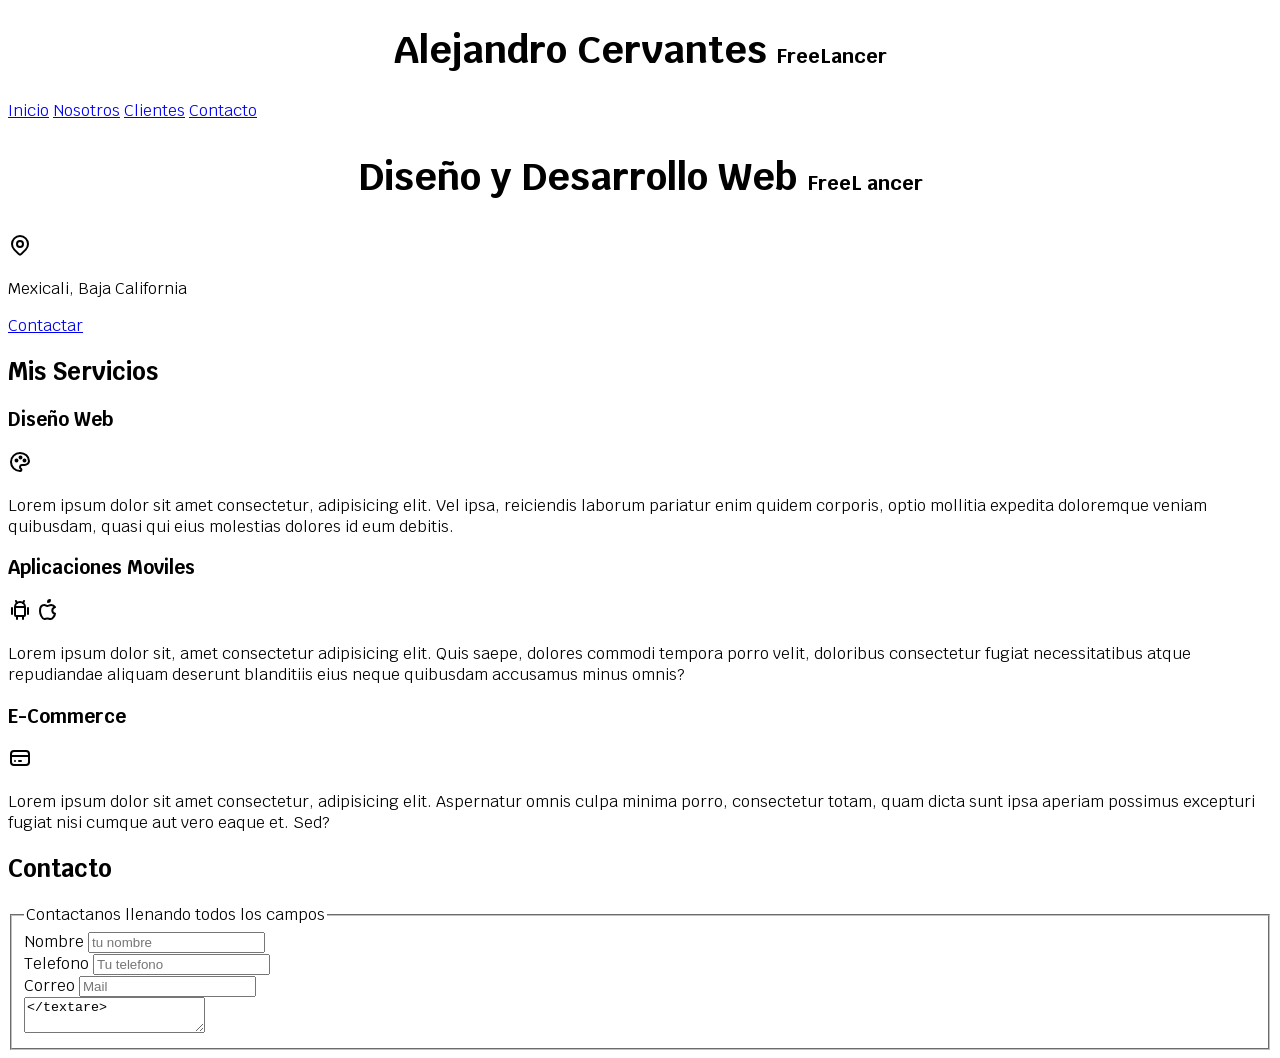
==== index.html @ a55efbb1 "se agregaron fuentes" ====
<!DOCTYPE html>
<html lang="en">
<head>
    <meta charset="UTF-8">
    <meta name="viewport" content="width=device-width, initial-scale=1.0">
    <title>Diseñador Freelancer</title>
    <link rel="preconnect" href="https://fonts.googleapis.com">
    <link rel="preconnect" href="https://fonts.gstatic.com" crossorigin>
    <link href="https://fonts.googleapis.com/css2?family=Krub:wght@400;700&display=swap" rel="stylesheet">
    <link rel="preload" href="./css/style.css" as="style">
    <link rel="stylesheet" href="./css/style.css">
</head>
<body>
    <header>
        <h1 class="titulo">Alejandro Cervantes <span>FreeLancer</span></h1>
    </header>
    <nav>
        <a href="./nosotros.html">Inicio</a>
        <a href="#">Nosotros</a>
        <a href="#">Clientes</a>
        <a href="#">Contacto</a>

    </nav>

    <section>
            <h2 class="titulo">Diseño y Desarrollo Web <span>FreeL ancer</span></h2> 
            <p>
                <svg xmlns="http://www.w3.org/2000/svg" width="24" height="24" viewBox="0 0 24 24" fill="none" stroke="currentColor" stroke-width="2" stroke-linecap="round" stroke-linejoin="round" class="icon icon-tabler icons-tabler-outline icon-tabler-map-pin"><path stroke="none" d="M0 0h24v24H0z" fill="none"/><path d="M9 11a3 3 0 1 0 6 0a3 3 0 0 0 -6 0" /><path d="M17.657 16.657l-4.243 4.243a2 2 0 0 1 -2.827 0l-4.244 -4.243a8 8 0 1 1 11.314 0" /></svg>
            </p>
            <p>Mexicali, Baja California</p>
            <a href="#">Contactar</a>
    </section>
    
    <main> 
        <h2>Mis Servicios</h2>
        
        <section>
             <h3>Diseño Web</h3>
             
                <svg xmlns="http://www.w3.org/2000/svg" width="24" height="24" viewBox="0 0 24 24" fill="none" stroke="currentColor" stroke-width="2" stroke-linecap="round" stroke-linejoin="round" class="icon icon-tabler icons-tabler-outline icon-tabler-palette"><path stroke="none" d="M0 0h24v24H0z" fill="none"/><path d="M12 21a9 9 0 0 1 0 -18c4.97 0 9 3.582 9 8c0 1.06 -.474 2.078 -1.318 2.828c-.844 .75 -1.989 1.172 -3.182 1.172h-2.5a2 2 0 0 0 -1 3.75a1.3 1.3 0 0 1 -1 2.25" /><path d="M7.5 10.5a1 1 0 1 0 2 0a1 1 0 1 0 -2 0" /><path d="M11.5 7.5a1 1 0 1 0 2 0a1 1 0 1 0 -2 0" /><path d="M15.5 10.5a1 1 0 1 0 2 0a1 1 0 1 0 -2 0" /></svg>
      
            <p>Lorem ipsum dolor sit amet consectetur, adipisicing elit. Vel ipsa, reiciendis laborum pariatur enim quidem corporis, optio mollitia expedita doloremque veniam quibusdam, quasi qui eius molestias dolores id eum debitis.</p>
        </section>
       
        <section>
            <h3>Aplicaciones Moviles </h3>
            
            <svg xmlns="http://www.w3.org/2000/svg" width="24" height="24" viewBox="0 0 24 24" fill="none" stroke="currentColor" stroke-width="2" stroke-linecap="round" stroke-linejoin="round" class="icon icon-tabler icons-tabler-outline icon-tabler-brand-android"><path stroke="none" d="M0 0h24v24H0z" fill="none"/><path d="M4 10l0 6" /><path d="M20 10l0 6" /><path d="M7 9h10v8a1 1 0 0 1 -1 1h-8a1 1 0 0 1 -1 -1v-8a5 5 0 0 1 10 0" /><path d="M8 3l1 2" /><path d="M16 3l-1 2" /><path d="M9 18l0 3" /><path d="M15 18l0 3" /></svg>

            <svg xmlns="http://www.w3.org/2000/svg" width="24" height="24" viewBox="0 0 24 24" fill="none" stroke="currentColor" stroke-width="2" stroke-linecap="round" stroke-linejoin="round" class="icon icon-tabler icons-tabler-outline icon-tabler-brand-apple"><path stroke="none" d="M0 0h24v24H0z" fill="none"/><path d="M8.286 7.008c-3.216 0 -4.286 3.23 -4.286 5.92c0 3.229 2.143 8.072 4.286 8.072c1.165 -.05 1.799 -.538 3.214 -.538c1.406 0 1.607 .538 3.214 .538s4.286 -3.229 4.286 -5.381c-.03 -.011 -2.649 -.434 -2.679 -3.23c-.02 -2.335 2.589 -3.179 2.679 -3.228c-1.096 -1.606 -3.162 -2.113 -3.75 -2.153c-1.535 -.12 -3.032 1.077 -3.75 1.077c-.729 0 -2.036 -1.077 -3.214 -1.077" /><path d="M12 4a2 2 0 0 0 2 -2a2 2 0 0 0 -2 2" /></svg>

            <p>Lorem ipsum dolor sit, amet consectetur adipisicing elit. Quis saepe, dolores commodi tempora porro velit, doloribus consectetur fugiat necessitatibus atque repudiandae aliquam deserunt blanditiis eius neque quibusdam accusamus minus omnis?</p>
        </section>
        
        <section>
             <h3>E-Commerce</h3>

             <svg xmlns="http://www.w3.org/2000/svg" width="24" height="24" viewBox="0 0 24 24" fill="none" stroke="currentColor" stroke-width="2" stroke-linecap="round" stroke-linejoin="round" class="icon icon-tabler icons-tabler-outline icon-tabler-credit-card"><path stroke="none" d="M0 0h24v24H0z" fill="none"/><path d="M3 8a3 3 0 0 1 3 -3h12a3 3 0 0 1 3 3v8a3 3 0 0 1 -3 3h-12a3 3 0 0 1 -3 -3l0 -8" /><path d="M3 10l18 0" /><path d="M7 15l.01 0" /><path d="M11 15l2 0" /></svg>

             <p>Lorem ipsum dolor sit amet consectetur, adipisicing elit. Aspernatur omnis culpa minima porro, consectetur totam, quam dicta sunt ipsa aperiam possimus excepturi fugiat nisi cumque aut vero eaque et. Sed?</p>
        </section>
    </main>
    <section>
          <h2>Contacto</h2>
          <form action="">
            <fieldset>
                <legend>Contactanos llenando todos los campos</legend>

                <div>
                    <label for="">Nombre</label>
                    <input type="text" placeholder="tu nombre">
                </div>
                
                <div>
                    <label for="">Telefono</label>
                    <input type="tel" placeholder="Tu telefono">
                </div>
                
                <div>
                    <label for="">Correo</label>
                    <input type="email" placeholder="Mail">
                </div>
                
                <div>
                    <label for="Mensaje"></label>
                    <textarea name="" id=""></textare>
                </div>
                
                <div>
                    <input type="submit" value="Enviar">
                </div>
            </fieldset>
          </form>
    </section>
  
    <footer>
        <p>Todos los derechos reservados Alejandro Cervantes</p>
    </footer>
    
</body>
</html>
---- css/style.css ----
:root{
    --blanco:#ffffff;
    --oscuro:#212121;
    --primario:#ffc107;
    --secundario:#0097a7;
    --gris:#757575;

    
}

html{
    font-size: 62.5%;
}
body{
    font-size: 16px;/* 1rem = 10px*/
    font-family: "Krub", sans-serif;
}

.titulo{
    text-align: center;
    font-size: 3.8rem;   
}  

.titulo span{
    font-size: 2rem;
}
---- css/style.css ----
:root{
    --blanco:#ffffff;
    --oscuro:#212121;
    --primario:#ffc107;
    --secundario:#0097a7;
    --gris:#757575;

    
}

html{
    font-size: 62.5%;
}
body{
    font-size: 16px;/* 1rem = 10px*/
    font-family: "Krub", sans-serif;
}

.titulo{
    text-align: center;
    font-size: 3.8rem;   
}  

.titulo span{
    font-size: 2rem;
}
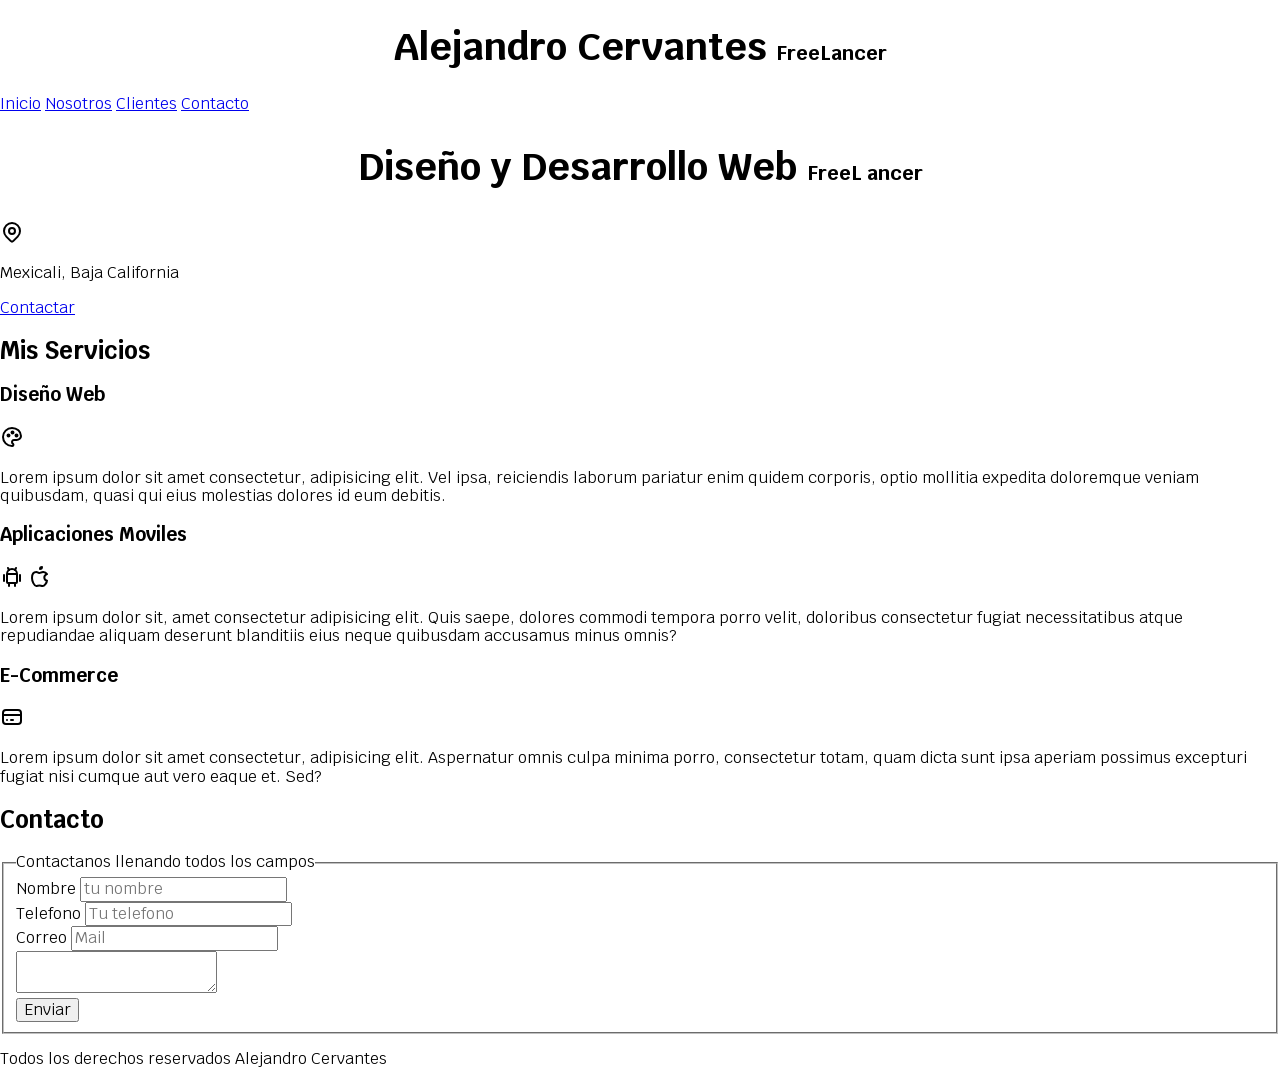
==== commit 67d402fd: "se anade normalize" ====
--- a/index.html
+++ b/index.html
@@ -4,6 +4,7 @@
     <meta charset="UTF-8">
     <meta name="viewport" content="width=device-width, initial-scale=1.0">
     <title>Diseñador Freelancer</title>
+    <link rel="stylesheet" href="css/normalize.css">
     <link rel="preconnect" href="https://fonts.googleapis.com">
     <link rel="preconnect" href="https://fonts.gstatic.com" crossorigin>
     <link href="https://fonts.googleapis.com/css2?family=Krub:wght@400;700&display=swap" rel="stylesheet">
@@ -83,7 +84,7 @@
                 
                 <div>
                     <label for="Mensaje"></label>
-                    <textarea name="" id=""></textare>
+                    <textarea name="" id=""></textarea>
                 </div>
                 
                 <div>
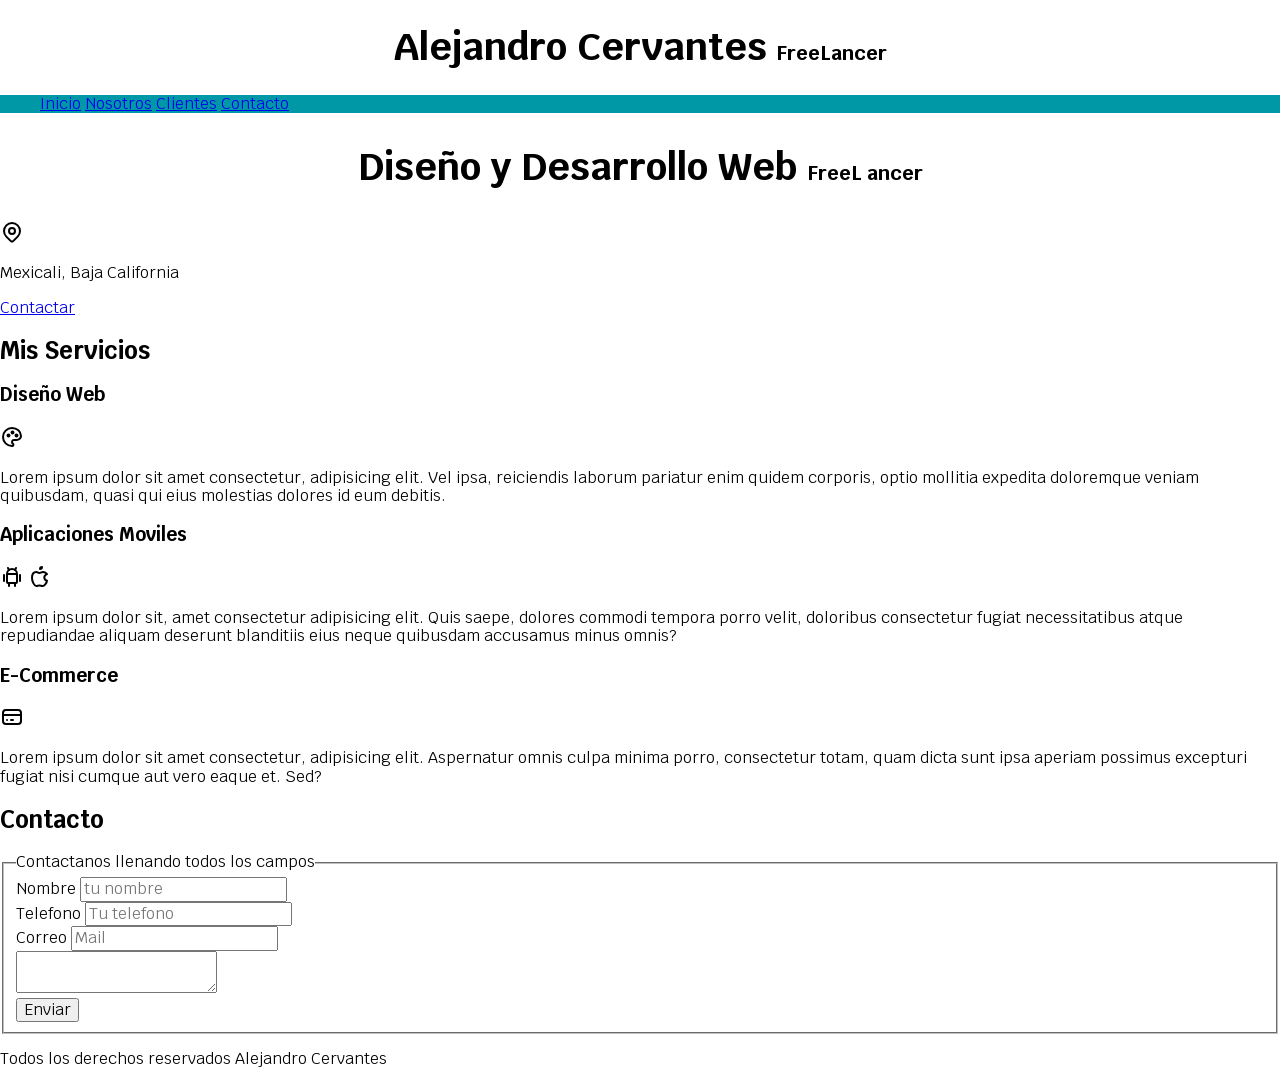
==== commit e833684c: "anadiendo css a navegacion" ====
--- a/index.html
+++ b/index.html
@@ -1,9 +1,11 @@
 <!DOCTYPE html>
 <html lang="en">
+
 <head>
     <meta charset="UTF-8">
     <meta name="viewport" content="width=device-width, initial-scale=1.0">
     <title>Diseñador Freelancer</title>
+    <link rel="preload" href="css/normalize.css" as="style">
     <link rel="stylesheet" href="css/normalize.css">
     <link rel="preconnect" href="https://fonts.googleapis.com">
     <link rel="preconnect" href="https://fonts.gstatic.com" crossorigin>
@@ -11,59 +13,111 @@
     <link rel="preload" href="./css/style.css" as="style">
     <link rel="stylesheet" href="./css/style.css">
 </head>
+
 <body>
     <header>
         <h1 class="titulo">Alejandro Cervantes <span>FreeLancer</span></h1>
     </header>
-    <nav>
-        <a href="./nosotros.html">Inicio</a>
-        <a href="#">Nosotros</a>
-        <a href="#">Clientes</a>
-        <a href="#">Contacto</a>
 
-    </nav>
+    <div class="nav-bg">
+        <nav class="navegacion-principal contenedor">
+            <a href="./nosotros.html">Inicio</a>
+            <a href="#">Nosotros</a>
+            <a href="#">Clientes</a>
+            <a href="#">Contacto</a>
+
+        </nav>
+    </div>
+
 
     <section>
-            <h2 class="titulo">Diseño y Desarrollo Web <span>FreeL ancer</span></h2> 
-            <p>
-                <svg xmlns="http://www.w3.org/2000/svg" width="24" height="24" viewBox="0 0 24 24" fill="none" stroke="currentColor" stroke-width="2" stroke-linecap="round" stroke-linejoin="round" class="icon icon-tabler icons-tabler-outline icon-tabler-map-pin"><path stroke="none" d="M0 0h24v24H0z" fill="none"/><path d="M9 11a3 3 0 1 0 6 0a3 3 0 0 0 -6 0" /><path d="M17.657 16.657l-4.243 4.243a2 2 0 0 1 -2.827 0l-4.244 -4.243a8 8 0 1 1 11.314 0" /></svg>
-            </p>
-            <p>Mexicali, Baja California</p>
-            <a href="#">Contactar</a>
+        <h2 class="titulo">Diseño y Desarrollo Web <span>FreeL ancer</span></h2>
+        <p>
+            <svg xmlns="http://www.w3.org/2000/svg" width="24" height="24" viewBox="0 0 24 24" fill="none"
+                stroke="currentColor" stroke-width="2" stroke-linecap="round" stroke-linejoin="round"
+                class="icon icon-tabler icons-tabler-outline icon-tabler-map-pin">
+                <path stroke="none" d="M0 0h24v24H0z" fill="none" />
+                <path d="M9 11a3 3 0 1 0 6 0a3 3 0 0 0 -6 0" />
+                <path d="M17.657 16.657l-4.243 4.243a2 2 0 0 1 -2.827 0l-4.244 -4.243a8 8 0 1 1 11.314 0" />
+            </svg>
+        </p>
+        <p>Mexicali, Baja California</p>
+        <a href="#">Contactar</a>
     </section>
-    
-    <main> 
+
+    <main>
         <h2>Mis Servicios</h2>
-        
+
         <section>
-             <h3>Diseño Web</h3>
-             
-                <svg xmlns="http://www.w3.org/2000/svg" width="24" height="24" viewBox="0 0 24 24" fill="none" stroke="currentColor" stroke-width="2" stroke-linecap="round" stroke-linejoin="round" class="icon icon-tabler icons-tabler-outline icon-tabler-palette"><path stroke="none" d="M0 0h24v24H0z" fill="none"/><path d="M12 21a9 9 0 0 1 0 -18c4.97 0 9 3.582 9 8c0 1.06 -.474 2.078 -1.318 2.828c-.844 .75 -1.989 1.172 -3.182 1.172h-2.5a2 2 0 0 0 -1 3.75a1.3 1.3 0 0 1 -1 2.25" /><path d="M7.5 10.5a1 1 0 1 0 2 0a1 1 0 1 0 -2 0" /><path d="M11.5 7.5a1 1 0 1 0 2 0a1 1 0 1 0 -2 0" /><path d="M15.5 10.5a1 1 0 1 0 2 0a1 1 0 1 0 -2 0" /></svg>
-      
-            <p>Lorem ipsum dolor sit amet consectetur, adipisicing elit. Vel ipsa, reiciendis laborum pariatur enim quidem corporis, optio mollitia expedita doloremque veniam quibusdam, quasi qui eius molestias dolores id eum debitis.</p>
+            <h3>Diseño Web</h3>
+
+            <svg xmlns="http://www.w3.org/2000/svg" width="24" height="24" viewBox="0 0 24 24" fill="none"
+                stroke="currentColor" stroke-width="2" stroke-linecap="round" stroke-linejoin="round"
+                class="icon icon-tabler icons-tabler-outline icon-tabler-palette">
+                <path stroke="none" d="M0 0h24v24H0z" fill="none" />
+                <path
+                    d="M12 21a9 9 0 0 1 0 -18c4.97 0 9 3.582 9 8c0 1.06 -.474 2.078 -1.318 2.828c-.844 .75 -1.989 1.172 -3.182 1.172h-2.5a2 2 0 0 0 -1 3.75a1.3 1.3 0 0 1 -1 2.25" />
+                <path d="M7.5 10.5a1 1 0 1 0 2 0a1 1 0 1 0 -2 0" />
+                <path d="M11.5 7.5a1 1 0 1 0 2 0a1 1 0 1 0 -2 0" />
+                <path d="M15.5 10.5a1 1 0 1 0 2 0a1 1 0 1 0 -2 0" />
+            </svg>
+
+            <p>Lorem ipsum dolor sit amet consectetur, adipisicing elit. Vel ipsa, reiciendis laborum pariatur enim
+                quidem corporis, optio mollitia expedita doloremque veniam quibusdam, quasi qui eius molestias dolores
+                id eum debitis.</p>
         </section>
-       
+
         <section>
             <h3>Aplicaciones Moviles </h3>
-            
-            <svg xmlns="http://www.w3.org/2000/svg" width="24" height="24" viewBox="0 0 24 24" fill="none" stroke="currentColor" stroke-width="2" stroke-linecap="round" stroke-linejoin="round" class="icon icon-tabler icons-tabler-outline icon-tabler-brand-android"><path stroke="none" d="M0 0h24v24H0z" fill="none"/><path d="M4 10l0 6" /><path d="M20 10l0 6" /><path d="M7 9h10v8a1 1 0 0 1 -1 1h-8a1 1 0 0 1 -1 -1v-8a5 5 0 0 1 10 0" /><path d="M8 3l1 2" /><path d="M16 3l-1 2" /><path d="M9 18l0 3" /><path d="M15 18l0 3" /></svg>
 
-            <svg xmlns="http://www.w3.org/2000/svg" width="24" height="24" viewBox="0 0 24 24" fill="none" stroke="currentColor" stroke-width="2" stroke-linecap="round" stroke-linejoin="round" class="icon icon-tabler icons-tabler-outline icon-tabler-brand-apple"><path stroke="none" d="M0 0h24v24H0z" fill="none"/><path d="M8.286 7.008c-3.216 0 -4.286 3.23 -4.286 5.92c0 3.229 2.143 8.072 4.286 8.072c1.165 -.05 1.799 -.538 3.214 -.538c1.406 0 1.607 .538 3.214 .538s4.286 -3.229 4.286 -5.381c-.03 -.011 -2.649 -.434 -2.679 -3.23c-.02 -2.335 2.589 -3.179 2.679 -3.228c-1.096 -1.606 -3.162 -2.113 -3.75 -2.153c-1.535 -.12 -3.032 1.077 -3.75 1.077c-.729 0 -2.036 -1.077 -3.214 -1.077" /><path d="M12 4a2 2 0 0 0 2 -2a2 2 0 0 0 -2 2" /></svg>
+            <svg xmlns="http://www.w3.org/2000/svg" width="24" height="24" viewBox="0 0 24 24" fill="none"
+                stroke="currentColor" stroke-width="2" stroke-linecap="round" stroke-linejoin="round"
+                class="icon icon-tabler icons-tabler-outline icon-tabler-brand-android">
+                <path stroke="none" d="M0 0h24v24H0z" fill="none" />
+                <path d="M4 10l0 6" />
+                <path d="M20 10l0 6" />
+                <path d="M7 9h10v8a1 1 0 0 1 -1 1h-8a1 1 0 0 1 -1 -1v-8a5 5 0 0 1 10 0" />
+                <path d="M8 3l1 2" />
+                <path d="M16 3l-1 2" />
+                <path d="M9 18l0 3" />
+                <path d="M15 18l0 3" />
+            </svg>
 
-            <p>Lorem ipsum dolor sit, amet consectetur adipisicing elit. Quis saepe, dolores commodi tempora porro velit, doloribus consectetur fugiat necessitatibus atque repudiandae aliquam deserunt blanditiis eius neque quibusdam accusamus minus omnis?</p>
+            <svg xmlns="http://www.w3.org/2000/svg" width="24" height="24" viewBox="0 0 24 24" fill="none"
+                stroke="currentColor" stroke-width="2" stroke-linecap="round" stroke-linejoin="round"
+                class="icon icon-tabler icons-tabler-outline icon-tabler-brand-apple">
+                <path stroke="none" d="M0 0h24v24H0z" fill="none" />
+                <path
+                    d="M8.286 7.008c-3.216 0 -4.286 3.23 -4.286 5.92c0 3.229 2.143 8.072 4.286 8.072c1.165 -.05 1.799 -.538 3.214 -.538c1.406 0 1.607 .538 3.214 .538s4.286 -3.229 4.286 -5.381c-.03 -.011 -2.649 -.434 -2.679 -3.23c-.02 -2.335 2.589 -3.179 2.679 -3.228c-1.096 -1.606 -3.162 -2.113 -3.75 -2.153c-1.535 -.12 -3.032 1.077 -3.75 1.077c-.729 0 -2.036 -1.077 -3.214 -1.077" />
+                <path d="M12 4a2 2 0 0 0 2 -2a2 2 0 0 0 -2 2" />
+            </svg>
+
+            <p>Lorem ipsum dolor sit, amet consectetur adipisicing elit. Quis saepe, dolores commodi tempora porro
+                velit, doloribus consectetur fugiat necessitatibus atque repudiandae aliquam deserunt blanditiis eius
+                neque quibusdam accusamus minus omnis?</p>
         </section>
-        
+
         <section>
-             <h3>E-Commerce</h3>
+            <h3>E-Commerce</h3>
 
-             <svg xmlns="http://www.w3.org/2000/svg" width="24" height="24" viewBox="0 0 24 24" fill="none" stroke="currentColor" stroke-width="2" stroke-linecap="round" stroke-linejoin="round" class="icon icon-tabler icons-tabler-outline icon-tabler-credit-card"><path stroke="none" d="M0 0h24v24H0z" fill="none"/><path d="M3 8a3 3 0 0 1 3 -3h12a3 3 0 0 1 3 3v8a3 3 0 0 1 -3 3h-12a3 3 0 0 1 -3 -3l0 -8" /><path d="M3 10l18 0" /><path d="M7 15l.01 0" /><path d="M11 15l2 0" /></svg>
+            <svg xmlns="http://www.w3.org/2000/svg" width="24" height="24" viewBox="0 0 24 24" fill="none"
+                stroke="currentColor" stroke-width="2" stroke-linecap="round" stroke-linejoin="round"
+                class="icon icon-tabler icons-tabler-outline icon-tabler-credit-card">
+                <path stroke="none" d="M0 0h24v24H0z" fill="none" />
+                <path d="M3 8a3 3 0 0 1 3 -3h12a3 3 0 0 1 3 3v8a3 3 0 0 1 -3 3h-12a3 3 0 0 1 -3 -3l0 -8" />
+                <path d="M3 10l18 0" />
+                <path d="M7 15l.01 0" />
+                <path d="M11 15l2 0" />
+            </svg>
 
-             <p>Lorem ipsum dolor sit amet consectetur, adipisicing elit. Aspernatur omnis culpa minima porro, consectetur totam, quam dicta sunt ipsa aperiam possimus excepturi fugiat nisi cumque aut vero eaque et. Sed?</p>
+            <p>Lorem ipsum dolor sit amet consectetur, adipisicing elit. Aspernatur omnis culpa minima porro,
+                consectetur totam, quam dicta sunt ipsa aperiam possimus excepturi fugiat nisi cumque aut vero eaque et.
+                Sed?</p>
         </section>
     </main>
     <section>
-          <h2>Contacto</h2>
-          <form action="">
+        <h2>Contacto</h2>
+        <form action="">
             <fieldset>
                 <legend>Contactanos llenando todos los campos</legend>
 
@@ -71,32 +125,33 @@
                     <label for="">Nombre</label>
                     <input type="text" placeholder="tu nombre">
                 </div>
-                
+
                 <div>
                     <label for="">Telefono</label>
                     <input type="tel" placeholder="Tu telefono">
                 </div>
-                
+
                 <div>
                     <label for="">Correo</label>
                     <input type="email" placeholder="Mail">
                 </div>
-                
+
                 <div>
                     <label for="Mensaje"></label>
                     <textarea name="" id=""></textarea>
                 </div>
-                
+
                 <div>
                     <input type="submit" value="Enviar">
                 </div>
             </fieldset>
-          </form>
+        </form>
     </section>
-  
+
     <footer>
         <p>Todos los derechos reservados Alejandro Cervantes</p>
     </footer>
-    
+
 </body>
+
 </html>
--- a/css/style.css
+++ b/css/style.css
@@ -23,4 +23,16 @@
 
 .titulo span{
     font-size: 2rem;
+}
+.contenedor{
+    width: 120rem;
+    margin:0 auto;
+
+}
+.nav-bg{
+    background-color: var(--secundario);
+}
+.navegacion-principal{
+    
+
 }
--- a/css/style.css
+++ b/css/style.css
@@ -23,4 +23,16 @@
 
 .titulo span{
     font-size: 2rem;
+}
+.contenedor{
+    width: 120rem;
+    margin:0 auto;
+
+}
+.nav-bg{
+    background-color: var(--secundario);
+}
+.navegacion-principal{
+    
+
 }
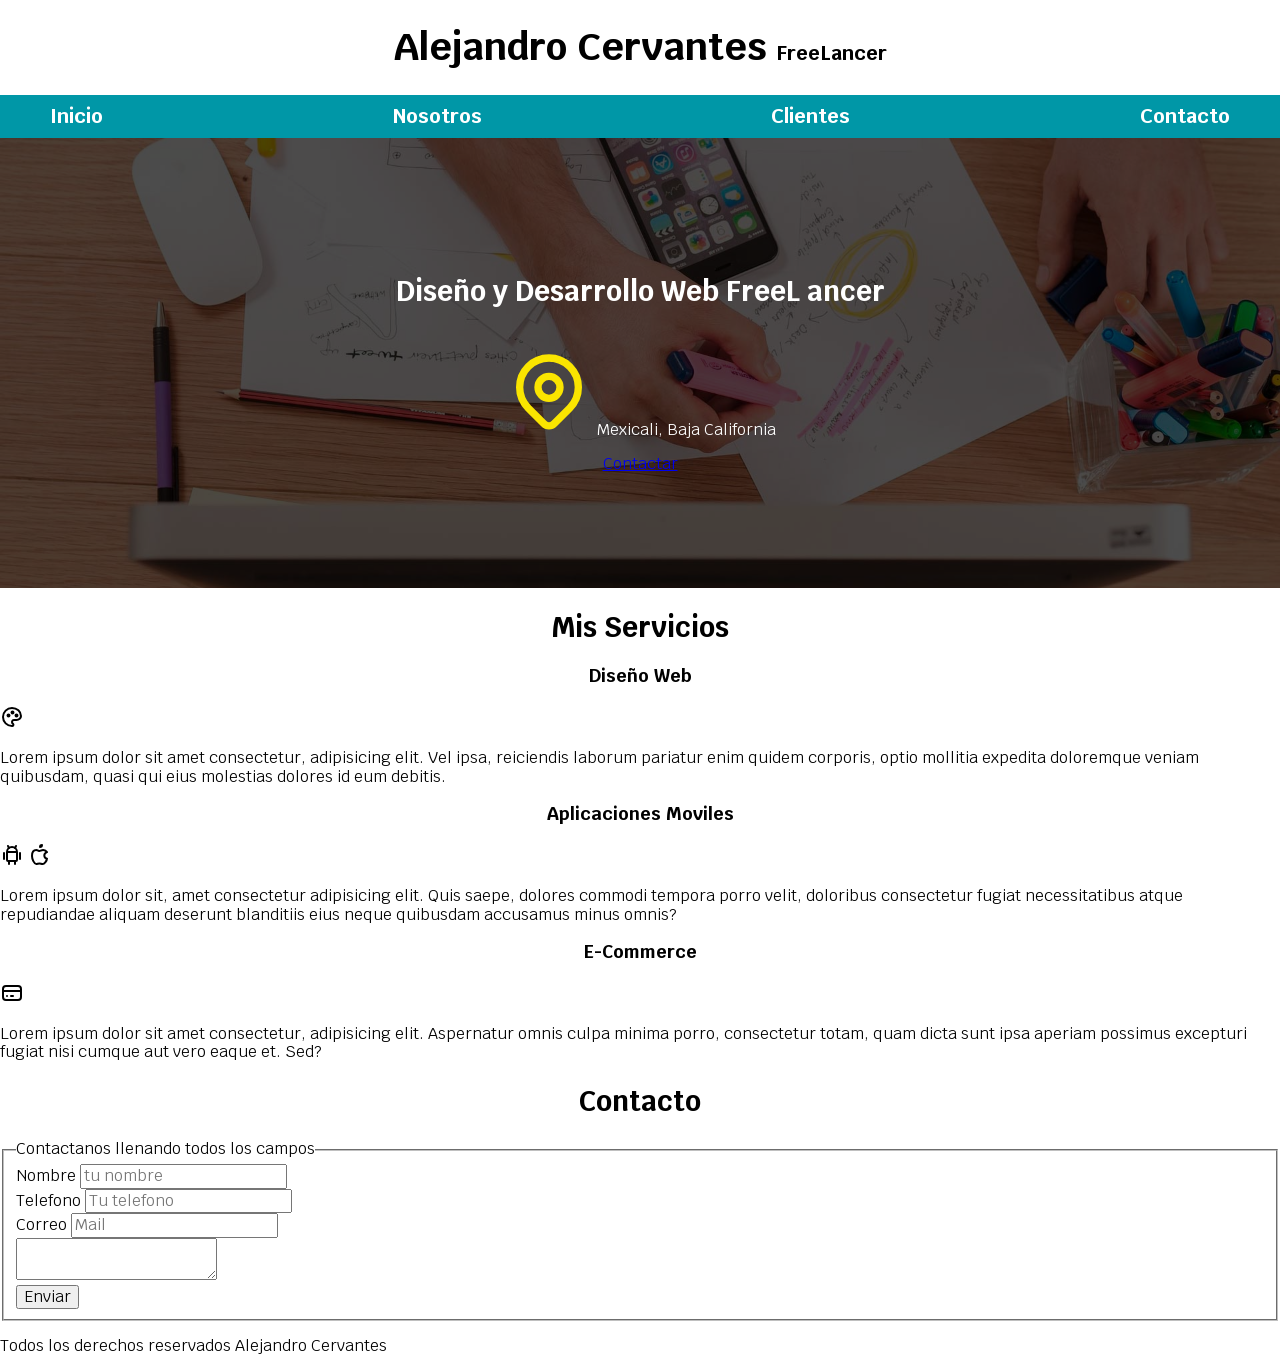
==== commit ad7addfa: "video 40 02/03/26" ====
--- a/index.html
+++ b/index.html
@@ -30,19 +30,16 @@
     </div>
 
 
-    <section>
-        <h2 class="titulo">Diseño y Desarrollo Web <span>FreeL ancer</span></h2>
+    <section class="hero">
+        <div class="contenido-hero">
+        <h2>Diseño y Desarrollo Web <span>FreeL ancer</span></h2>
         <p>
-            <svg xmlns="http://www.w3.org/2000/svg" width="24" height="24" viewBox="0 0 24 24" fill="none"
-                stroke="currentColor" stroke-width="2" stroke-linecap="round" stroke-linejoin="round"
-                class="icon icon-tabler icons-tabler-outline icon-tabler-map-pin">
-                <path stroke="none" d="M0 0h24v24H0z" fill="none" />
-                <path d="M9 11a3 3 0 1 0 6 0a3 3 0 0 0 -6 0" />
-                <path d="M17.657 16.657l-4.243 4.243a2 2 0 0 1 -2.827 0l-4.244 -4.243a8 8 0 1 1 11.314 0" />
-            </svg>
+            <svg xmlns="http://www.w3.org/2000/svg" width="88" height="88" viewBox="0 0 24 24" fill="none" stroke="#fae500" stroke-width="2" stroke-linecap="round" stroke-linejoin="round" class="icon icon-tabler icons-tabler-outline icon-tabler-map-pin"><path stroke="none" d="M0 0h24v24H0z" fill="none"/><path d="M9 11a3 3 0 1 0 6 0a3 3 0 0 0 -6 0" /><path d="M17.657 16.657l-4.243 4.243a2 2 0 0 1 -2.827 0l-4.244 -4.243a8 8 0 1 1 11.314 0" /></svg>
+            Mexicali, Baja California
         </p>
-        <p>Mexicali, Baja California</p>
+        
         <a href="#">Contactar</a>
+        </div>
     </section>
 
     <main>
--- a/css/style.css
+++ b/css/style.css
@@ -10,22 +10,34 @@
 
 html{
     font-size: 62.5%;
+  box-sizing: border-box;
 }
+
+*, *:before, *:after {
+  box-sizing: inherit;
+}
+
 body{
     font-size: 16px;/* 1rem = 10px*/
     font-family: "Krub", sans-serif;
 }
-
-.titulo{
+h1{
+     font-size: 3.8rem;   
+}
+h2{
+     font-size: 2.8rem;   
+}
+h3{
+     font-size: 1.8rem;   
+}
+h1,h2,h3{
     text-align: center;
-    font-size: 3.8rem;   
-}  
-
+}
 .titulo span{
     font-size: 2rem;
 }
 .contenedor{
-    width: 120rem;
+    max-width: 120rem;
     margin:0 auto;
 
 }
@@ -33,6 +45,76 @@
     background-color: var(--secundario);
 }
 .navegacion-principal{
+    display: flex;
+    flex-direction: column;
     
+    align-items: center;
+}
+@media (min-width: 480px) {
+    .navegacion-principal{
+        flex-direction: row;
+        justify-content: space-between;
+    }
+}
 
-}+.navegacion-principal a{
+    display: block;
+    text-align: center;
+    color: var(--blanco);
+    text-decoration: none;
+    font-size: 2rem;
+    font-weight: 700;
+    padding: 1rem;
+}
+.navegacion-principal a:hover{
+    background-color: var(--primario);
+    color: var(--oscuro);
+
+}
+
+@media (min-width:480px) {
+    
+}
+@media (min-width: 768px) {
+    
+}
+
+.hero{
+    background-image: url(../IMG/hero.jpg);
+    background-repeat: no-repeat;
+    background-size: cover;
+    height: 450px;
+    position: relative;
+
+}
+.contenido-hero{
+    position: absolute;
+    /*background-color: rgba(0, 0, 0,0.5);/*anterior*/
+    background-color: rgb(0 0 0 / 70%);
+    width: 100%;
+    height: 100%;
+
+    display: flex;
+    flex-direction: column;
+    align-items: center;
+    justify-content: center;
+    
+}
+
+.contenido-hero h2,
+.contenido-hero p{
+    color: var(--blanco);
+    
+}
+
+/*
+
+	"create a media Querie":{
+		"prefix" : "mq",
+
+		"body": "@media (min-width: $1) {\n    $2\n}"
+		
+	}
+
+
+*/
--- a/css/style.css
+++ b/css/style.css
@@ -10,22 +10,34 @@
 
 html{
     font-size: 62.5%;
+  box-sizing: border-box;
 }
+
+*, *:before, *:after {
+  box-sizing: inherit;
+}
+
 body{
     font-size: 16px;/* 1rem = 10px*/
     font-family: "Krub", sans-serif;
 }
-
-.titulo{
+h1{
+     font-size: 3.8rem;   
+}
+h2{
+     font-size: 2.8rem;   
+}
+h3{
+     font-size: 1.8rem;   
+}
+h1,h2,h3{
     text-align: center;
-    font-size: 3.8rem;   
-}  
-
+}
 .titulo span{
     font-size: 2rem;
 }
 .contenedor{
-    width: 120rem;
+    max-width: 120rem;
     margin:0 auto;
 
 }
@@ -33,6 +45,76 @@
     background-color: var(--secundario);
 }
 .navegacion-principal{
+    display: flex;
+    flex-direction: column;
     
+    align-items: center;
+}
+@media (min-width: 480px) {
+    .navegacion-principal{
+        flex-direction: row;
+        justify-content: space-between;
+    }
+}
 
-}+.navegacion-principal a{
+    display: block;
+    text-align: center;
+    color: var(--blanco);
+    text-decoration: none;
+    font-size: 2rem;
+    font-weight: 700;
+    padding: 1rem;
+}
+.navegacion-principal a:hover{
+    background-color: var(--primario);
+    color: var(--oscuro);
+
+}
+
+@media (min-width:480px) {
+    
+}
+@media (min-width: 768px) {
+    
+}
+
+.hero{
+    background-image: url(../IMG/hero.jpg);
+    background-repeat: no-repeat;
+    background-size: cover;
+    height: 450px;
+    position: relative;
+
+}
+.contenido-hero{
+    position: absolute;
+    /*background-color: rgba(0, 0, 0,0.5);/*anterior*/
+    background-color: rgb(0 0 0 / 70%);
+    width: 100%;
+    height: 100%;
+
+    display: flex;
+    flex-direction: column;
+    align-items: center;
+    justify-content: center;
+    
+}
+
+.contenido-hero h2,
+.contenido-hero p{
+    color: var(--blanco);
+    
+}
+
+/*
+
+	"create a media Querie":{
+		"prefix" : "mq",
+
+		"body": "@media (min-width: $1) {\n    $2\n}"
+		
+	}
+
+
+*/
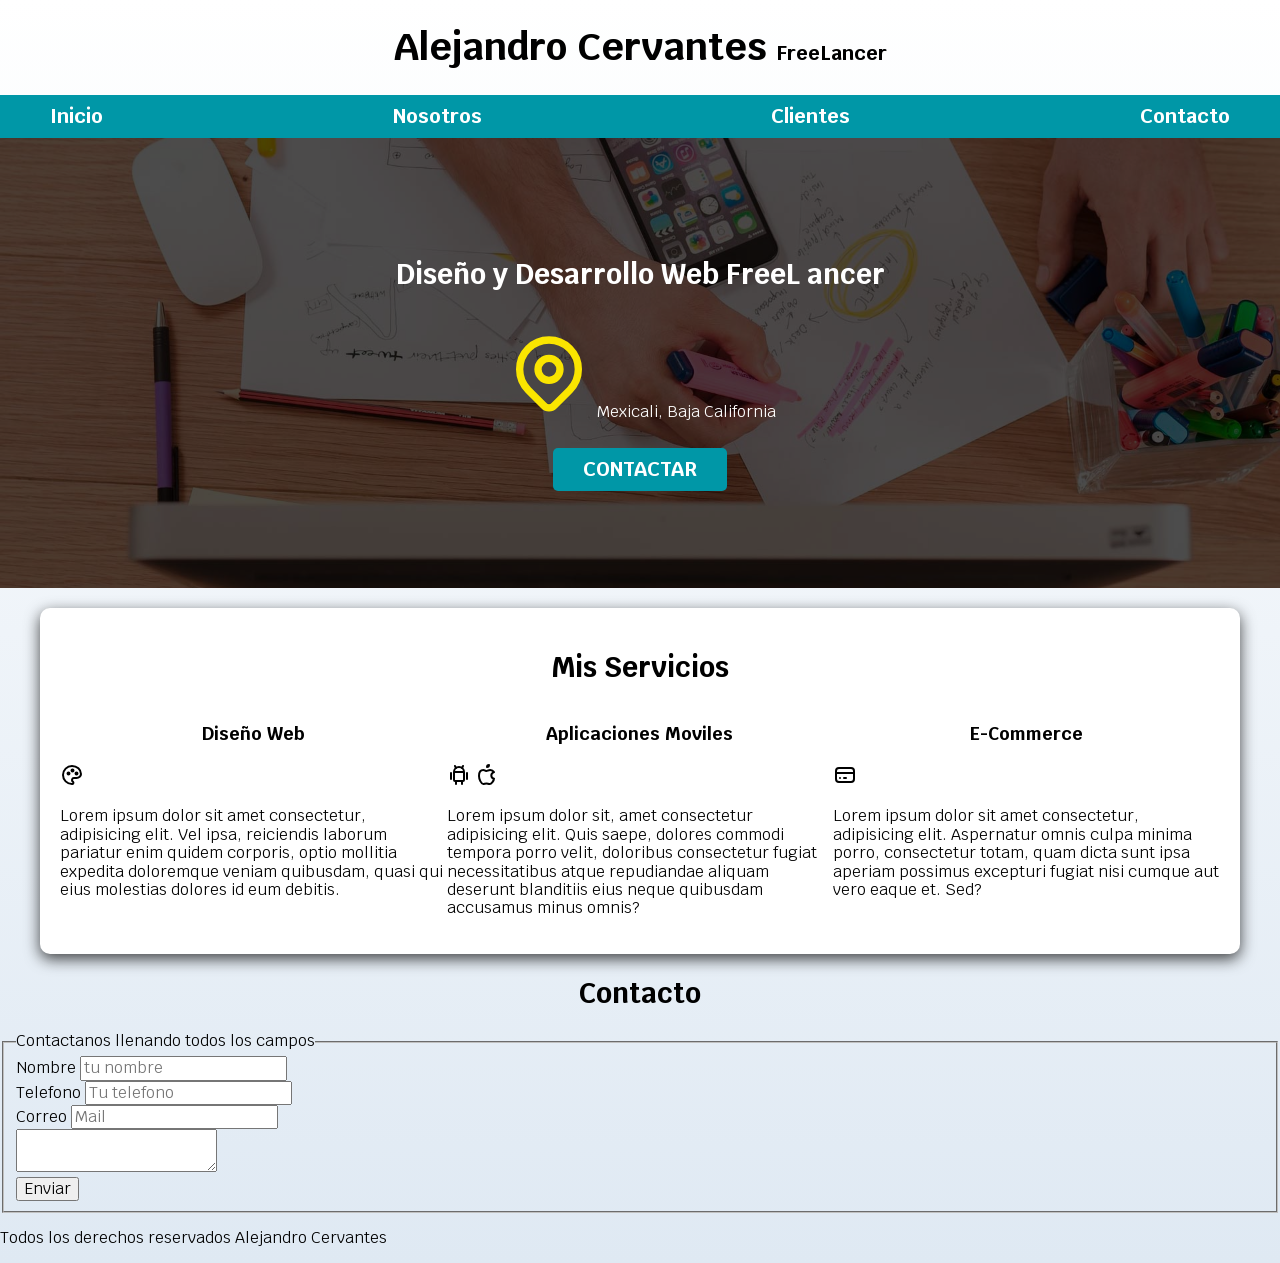
==== commit 9029998c: "3/3/26 css gridd" ====
--- a/index.html
+++ b/index.html
@@ -29,125 +29,137 @@
         </nav>
     </div>
 
+ 
+        <section class="hero">
+            <div class="contenido-hero">
+                <h2>Diseño y Desarrollo Web <span>FreeL ancer</span></h2>
+                <p>
+                    <svg xmlns="http://www.w3.org/2000/svg" width="88" height="88" viewBox="0 0 24 24" fill="none"
+                        stroke="#fae500" stroke-width="2" stroke-linecap="round" stroke-linejoin="round"
+                        class="icon icon-tabler icons-tabler-outline icon-tabler-map-pin">
+                        <path stroke="none" d="M0 0h24v24H0z" fill="none" />
+                        <path d="M9 11a3 3 0 1 0 6 0a3 3 0 0 0 -6 0" />
+                        <path d="M17.657 16.657l-4.243 4.243a2 2 0 0 1 -2.827 0l-4.244 -4.243a8 8 0 1 1 11.314 0" />
+                    </svg>
+                    Mexicali, Baja California
+                </p>
 
-    <section class="hero">
-        <div class="contenido-hero">
-        <h2>Diseño y Desarrollo Web <span>FreeL ancer</span></h2>
-        <p>
-            <svg xmlns="http://www.w3.org/2000/svg" width="88" height="88" viewBox="0 0 24 24" fill="none" stroke="#fae500" stroke-width="2" stroke-linecap="round" stroke-linejoin="round" class="icon icon-tabler icons-tabler-outline icon-tabler-map-pin"><path stroke="none" d="M0 0h24v24H0z" fill="none"/><path d="M9 11a3 3 0 1 0 6 0a3 3 0 0 0 -6 0" /><path d="M17.657 16.657l-4.243 4.243a2 2 0 0 1 -2.827 0l-4.244 -4.243a8 8 0 1 1 11.314 0" /></svg>
-            Mexicali, Baja California
-        </p>
-        
-        <a href="#">Contactar</a>
-        </div>
-    </section>
-
-    <main>
-        <h2>Mis Servicios</h2>
-
-        <section>
-            <h3>Diseño Web</h3>
-
-            <svg xmlns="http://www.w3.org/2000/svg" width="24" height="24" viewBox="0 0 24 24" fill="none"
-                stroke="currentColor" stroke-width="2" stroke-linecap="round" stroke-linejoin="round"
-                class="icon icon-tabler icons-tabler-outline icon-tabler-palette">
-                <path stroke="none" d="M0 0h24v24H0z" fill="none" />
-                <path
-                    d="M12 21a9 9 0 0 1 0 -18c4.97 0 9 3.582 9 8c0 1.06 -.474 2.078 -1.318 2.828c-.844 .75 -1.989 1.172 -3.182 1.172h-2.5a2 2 0 0 0 -1 3.75a1.3 1.3 0 0 1 -1 2.25" />
-                <path d="M7.5 10.5a1 1 0 1 0 2 0a1 1 0 1 0 -2 0" />
-                <path d="M11.5 7.5a1 1 0 1 0 2 0a1 1 0 1 0 -2 0" />
-                <path d="M15.5 10.5a1 1 0 1 0 2 0a1 1 0 1 0 -2 0" />
-            </svg>
-
-            <p>Lorem ipsum dolor sit amet consectetur, adipisicing elit. Vel ipsa, reiciendis laborum pariatur enim
-                quidem corporis, optio mollitia expedita doloremque veniam quibusdam, quasi qui eius molestias dolores
-                id eum debitis.</p>
+                <a class="boton" href="#">Contactar</a>
+            </div>
         </section>
 
+        <main class="contenedor sombra">
+            <h2>Mis Servicios</h2>
+            <div class="servicios">
+                <section>
+                    <h3>Diseño Web</h3>
+
+                    <svg xmlns="http://www.w3.org/2000/svg" width="24" height="24" viewBox="0 0 24 24" fill="none"
+                        stroke="currentColor" stroke-width="2" stroke-linecap="round" stroke-linejoin="round"
+                        class="icon icon-tabler icons-tabler-outline icon-tabler-palette">
+                        <path stroke="none" d="M0 0h24v24H0z" fill="none" />
+                        <path
+                            d="M12 21a9 9 0 0 1 0 -18c4.97 0 9 3.582 9 8c0 1.06 -.474 2.078 -1.318 2.828c-.844 .75 -1.989 1.172 -3.182 1.172h-2.5a2 2 0 0 0 -1 3.75a1.3 1.3 0 0 1 -1 2.25" />
+                        <path d="M7.5 10.5a1 1 0 1 0 2 0a1 1 0 1 0 -2 0" />
+                        <path d="M11.5 7.5a1 1 0 1 0 2 0a1 1 0 1 0 -2 0" />
+                        <path d="M15.5 10.5a1 1 0 1 0 2 0a1 1 0 1 0 -2 0" />
+                    </svg>
+
+                    <p>Lorem ipsum dolor sit amet consectetur, adipisicing elit. Vel ipsa, reiciendis laborum pariatur
+                        enim
+                        quidem corporis, optio mollitia expedita doloremque veniam quibusdam, quasi qui eius molestias
+                        dolores
+                        id eum debitis.</p>
+                </section>
+
+                <section>
+                    <h3>Aplicaciones Moviles </h3>
+
+                    <svg xmlns="http://www.w3.org/2000/svg" width="24" height="24" viewBox="0 0 24 24" fill="none"
+                        stroke="currentColor" stroke-width="2" stroke-linecap="round" stroke-linejoin="round"
+                        class="icon icon-tabler icons-tabler-outline icon-tabler-brand-android">
+                        <path stroke="none" d="M0 0h24v24H0z" fill="none" />
+                        <path d="M4 10l0 6" />
+                        <path d="M20 10l0 6" />
+                        <path d="M7 9h10v8a1 1 0 0 1 -1 1h-8a1 1 0 0 1 -1 -1v-8a5 5 0 0 1 10 0" />
+                        <path d="M8 3l1 2" />
+                        <path d="M16 3l-1 2" />
+                        <path d="M9 18l0 3" />
+                        <path d="M15 18l0 3" />
+                    </svg>
+
+                    <svg xmlns="http://www.w3.org/2000/svg" width="24" height="24" viewBox="0 0 24 24" fill="none"
+                        stroke="currentColor" stroke-width="2" stroke-linecap="round" stroke-linejoin="round"
+                        class="icon icon-tabler icons-tabler-outline icon-tabler-brand-apple">
+                        <path stroke="none" d="M0 0h24v24H0z" fill="none" />
+                        <path
+                            d="M8.286 7.008c-3.216 0 -4.286 3.23 -4.286 5.92c0 3.229 2.143 8.072 4.286 8.072c1.165 -.05 1.799 -.538 3.214 -.538c1.406 0 1.607 .538 3.214 .538s4.286 -3.229 4.286 -5.381c-.03 -.011 -2.649 -.434 -2.679 -3.23c-.02 -2.335 2.589 -3.179 2.679 -3.228c-1.096 -1.606 -3.162 -2.113 -3.75 -2.153c-1.535 -.12 -3.032 1.077 -3.75 1.077c-.729 0 -2.036 -1.077 -3.214 -1.077" />
+                        <path d="M12 4a2 2 0 0 0 2 -2a2 2 0 0 0 -2 2" />
+                    </svg>
+
+                    <p>Lorem ipsum dolor sit, amet consectetur adipisicing elit. Quis saepe, dolores commodi tempora
+                        porro
+                        velit, doloribus consectetur fugiat necessitatibus atque repudiandae aliquam deserunt blanditiis
+                        eius
+                        neque quibusdam accusamus minus omnis?</p>
+                </section>
+
+                <section>
+                    <h3>E-Commerce</h3>
+
+                    <svg xmlns="http://www.w3.org/2000/svg" width="24" height="24" viewBox="0 0 24 24" fill="none"
+                        stroke="currentColor" stroke-width="2" stroke-linecap="round" stroke-linejoin="round"
+                        class="icon icon-tabler icons-tabler-outline icon-tabler-credit-card">
+                        <path stroke="none" d="M0 0h24v24H0z" fill="none" />
+                        <path d="M3 8a3 3 0 0 1 3 -3h12a3 3 0 0 1 3 3v8a3 3 0 0 1 -3 3h-12a3 3 0 0 1 -3 -3l0 -8" />
+                        <path d="M3 10l18 0" />
+                        <path d="M7 15l.01 0" />
+                        <path d="M11 15l2 0" />
+                    </svg>
+
+                    <p>Lorem ipsum dolor sit amet consectetur, adipisicing elit. Aspernatur omnis culpa minima porro,
+                        consectetur totam, quam dicta sunt ipsa aperiam possimus excepturi fugiat nisi cumque aut vero
+                        eaque et.
+                        Sed?</p>
+                </section>
+            </div> <!--cierre de div servicios-->
+        </main>
         <section>
-            <h3>Aplicaciones Moviles </h3>
+            <h2>Contacto</h2>
+            <form action="">
+                <fieldset>
+                    <legend>Contactanos llenando todos los campos</legend>
 
-            <svg xmlns="http://www.w3.org/2000/svg" width="24" height="24" viewBox="0 0 24 24" fill="none"
-                stroke="currentColor" stroke-width="2" stroke-linecap="round" stroke-linejoin="round"
-                class="icon icon-tabler icons-tabler-outline icon-tabler-brand-android">
-                <path stroke="none" d="M0 0h24v24H0z" fill="none" />
-                <path d="M4 10l0 6" />
-                <path d="M20 10l0 6" />
-                <path d="M7 9h10v8a1 1 0 0 1 -1 1h-8a1 1 0 0 1 -1 -1v-8a5 5 0 0 1 10 0" />
-                <path d="M8 3l1 2" />
-                <path d="M16 3l-1 2" />
-                <path d="M9 18l0 3" />
-                <path d="M15 18l0 3" />
-            </svg>
+                    <div>
+                        <label for="">Nombre</label>
+                        <input type="text" placeholder="tu nombre">
+                    </div>
 
-            <svg xmlns="http://www.w3.org/2000/svg" width="24" height="24" viewBox="0 0 24 24" fill="none"
-                stroke="currentColor" stroke-width="2" stroke-linecap="round" stroke-linejoin="round"
-                class="icon icon-tabler icons-tabler-outline icon-tabler-brand-apple">
-                <path stroke="none" d="M0 0h24v24H0z" fill="none" />
-                <path
-                    d="M8.286 7.008c-3.216 0 -4.286 3.23 -4.286 5.92c0 3.229 2.143 8.072 4.286 8.072c1.165 -.05 1.799 -.538 3.214 -.538c1.406 0 1.607 .538 3.214 .538s4.286 -3.229 4.286 -5.381c-.03 -.011 -2.649 -.434 -2.679 -3.23c-.02 -2.335 2.589 -3.179 2.679 -3.228c-1.096 -1.606 -3.162 -2.113 -3.75 -2.153c-1.535 -.12 -3.032 1.077 -3.75 1.077c-.729 0 -2.036 -1.077 -3.214 -1.077" />
-                <path d="M12 4a2 2 0 0 0 2 -2a2 2 0 0 0 -2 2" />
-            </svg>
+                    <div>
+                        <label for="">Telefono</label>
+                        <input type="tel" placeholder="Tu telefono">
+                    </div>
 
-            <p>Lorem ipsum dolor sit, amet consectetur adipisicing elit. Quis saepe, dolores commodi tempora porro
-                velit, doloribus consectetur fugiat necessitatibus atque repudiandae aliquam deserunt blanditiis eius
-                neque quibusdam accusamus minus omnis?</p>
+                    <div>
+                        <label for="">Correo</label>
+                        <input type="email" placeholder="Mail">
+                    </div>
+
+                    <div>
+                        <label for="Mensaje"></label>
+                        <textarea name="" id=""></textarea>
+                    </div>
+
+                    <div>
+                        <input type="submit" value="Enviar">
+                    </div>
+                </fieldset>
+            </form>
         </section>
 
-        <section>
-            <h3>E-Commerce</h3>
-
-            <svg xmlns="http://www.w3.org/2000/svg" width="24" height="24" viewBox="0 0 24 24" fill="none"
-                stroke="currentColor" stroke-width="2" stroke-linecap="round" stroke-linejoin="round"
-                class="icon icon-tabler icons-tabler-outline icon-tabler-credit-card">
-                <path stroke="none" d="M0 0h24v24H0z" fill="none" />
-                <path d="M3 8a3 3 0 0 1 3 -3h12a3 3 0 0 1 3 3v8a3 3 0 0 1 -3 3h-12a3 3 0 0 1 -3 -3l0 -8" />
-                <path d="M3 10l18 0" />
-                <path d="M7 15l.01 0" />
-                <path d="M11 15l2 0" />
-            </svg>
-
-            <p>Lorem ipsum dolor sit amet consectetur, adipisicing elit. Aspernatur omnis culpa minima porro,
-                consectetur totam, quam dicta sunt ipsa aperiam possimus excepturi fugiat nisi cumque aut vero eaque et.
-                Sed?</p>
-        </section>
-    </main>
-    <section>
-        <h2>Contacto</h2>
-        <form action="">
-            <fieldset>
-                <legend>Contactanos llenando todos los campos</legend>
-
-                <div>
-                    <label for="">Nombre</label>
-                    <input type="text" placeholder="tu nombre">
-                </div>
-
-                <div>
-                    <label for="">Telefono</label>
-                    <input type="tel" placeholder="Tu telefono">
-                </div>
-
-                <div>
-                    <label for="">Correo</label>
-                    <input type="email" placeholder="Mail">
-                </div>
-
-                <div>
-                    <label for="Mensaje"></label>
-                    <textarea name="" id=""></textarea>
-                </div>
-
-                <div>
-                    <input type="submit" value="Enviar">
-                </div>
-            </fieldset>
-        </form>
-    </section>
-
-    <footer>
-        <p>Todos los derechos reservados Alejandro Cervantes</p>
-    </footer>
+        <footer>
+            <p>Todos los derechos reservados Alejandro Cervantes</p>
+        </footer>
 
 </body>
 
--- a/css/style.css
+++ b/css/style.css
@@ -7,7 +7,7 @@
 
     
 }
-
+/*globales*/
 html{
     font-size: 62.5%;
   box-sizing: border-box;
@@ -20,7 +20,42 @@
 body{
     font-size: 16px;/* 1rem = 10px*/
     font-family: "Krub", sans-serif;
+    background-image: linear-gradient(to top,#DFE9F3 0%,var(--blanco) 100%);
 }
+.sombra{
+    box-shadow: 0px 5px 15px 0px rgba(10,10,10,0.75);
+    -webkit-box-shadow: 0px 5px 15px 0px rgba(10,10,10,0.75);
+    -moz-box-shadow: 0px 5px 15px 0px rgba(10,10,10,0.75); 
+    background-color: var(--blanco); 
+    padding: 2rem;
+    border-radius: 1rem;
+}
+
+.contenedor{
+    max-width: 120rem;
+    margin:0 auto;
+
+}
+.boton{
+    background-color: var(--secundario);
+    color: var(--blanco);
+    padding: 1rem 3rem;
+    margin-top: 1rem;
+    text-decoration: none;
+    font-size: 2rem;
+    text-transform: uppercase;
+    border-radius: 0.5rem;
+    font-weight: bold;
+    width: 90%;   
+    text-align: center;
+}
+@media (min-width: 768px) {
+    .boton{
+        width: auto;
+    }
+}
+
+/*tipografia*/
 h1{
      font-size: 3.8rem;   
 }
@@ -33,14 +68,11 @@
 h1,h2,h3{
     text-align: center;
 }
+/*Titulos*/
 .titulo span{
     font-size: 2rem;
 }
-.contenedor{
-    max-width: 120rem;
-    margin:0 auto;
-
-}
+/*nav principal*/
 .nav-bg{
     background-color: var(--secundario);
 }
@@ -78,13 +110,15 @@
 @media (min-width: 768px) {
     
 }
-
+/*hero*/
 .hero{
     background-image: url(../IMG/hero.jpg);
     background-repeat: no-repeat;
     background-size: cover;
     height: 450px;
     position: relative;
+    margin-bottom: 2rem;
+    
 
 }
 .contenido-hero{
@@ -106,6 +140,13 @@
     color: var(--blanco);
     
 }
+/*Servicios*/
+@media (min-width: 768px) {
+    .servicios{
+    display: grid;
+    grid-template-columns: repeat(3,1fr);
+}
+}
 
 /*
 
--- a/css/style.css
+++ b/css/style.css
@@ -7,7 +7,7 @@
 
     
 }
-
+/*globales*/
 html{
     font-size: 62.5%;
   box-sizing: border-box;
@@ -20,7 +20,42 @@
 body{
     font-size: 16px;/* 1rem = 10px*/
     font-family: "Krub", sans-serif;
+    background-image: linear-gradient(to top,#DFE9F3 0%,var(--blanco) 100%);
 }
+.sombra{
+    box-shadow: 0px 5px 15px 0px rgba(10,10,10,0.75);
+    -webkit-box-shadow: 0px 5px 15px 0px rgba(10,10,10,0.75);
+    -moz-box-shadow: 0px 5px 15px 0px rgba(10,10,10,0.75); 
+    background-color: var(--blanco); 
+    padding: 2rem;
+    border-radius: 1rem;
+}
+
+.contenedor{
+    max-width: 120rem;
+    margin:0 auto;
+
+}
+.boton{
+    background-color: var(--secundario);
+    color: var(--blanco);
+    padding: 1rem 3rem;
+    margin-top: 1rem;
+    text-decoration: none;
+    font-size: 2rem;
+    text-transform: uppercase;
+    border-radius: 0.5rem;
+    font-weight: bold;
+    width: 90%;   
+    text-align: center;
+}
+@media (min-width: 768px) {
+    .boton{
+        width: auto;
+    }
+}
+
+/*tipografia*/
 h1{
      font-size: 3.8rem;   
 }
@@ -33,14 +68,11 @@
 h1,h2,h3{
     text-align: center;
 }
+/*Titulos*/
 .titulo span{
     font-size: 2rem;
 }
-.contenedor{
-    max-width: 120rem;
-    margin:0 auto;
-
-}
+/*nav principal*/
 .nav-bg{
     background-color: var(--secundario);
 }
@@ -78,13 +110,15 @@
 @media (min-width: 768px) {
     
 }
-
+/*hero*/
 .hero{
     background-image: url(../IMG/hero.jpg);
     background-repeat: no-repeat;
     background-size: cover;
     height: 450px;
     position: relative;
+    margin-bottom: 2rem;
+    
 
 }
 .contenido-hero{
@@ -106,6 +140,13 @@
     color: var(--blanco);
     
 }
+/*Servicios*/
+@media (min-width: 768px) {
+    .servicios{
+    display: grid;
+    grid-template-columns: repeat(3,1fr);
+}
+}
 
 /*
 
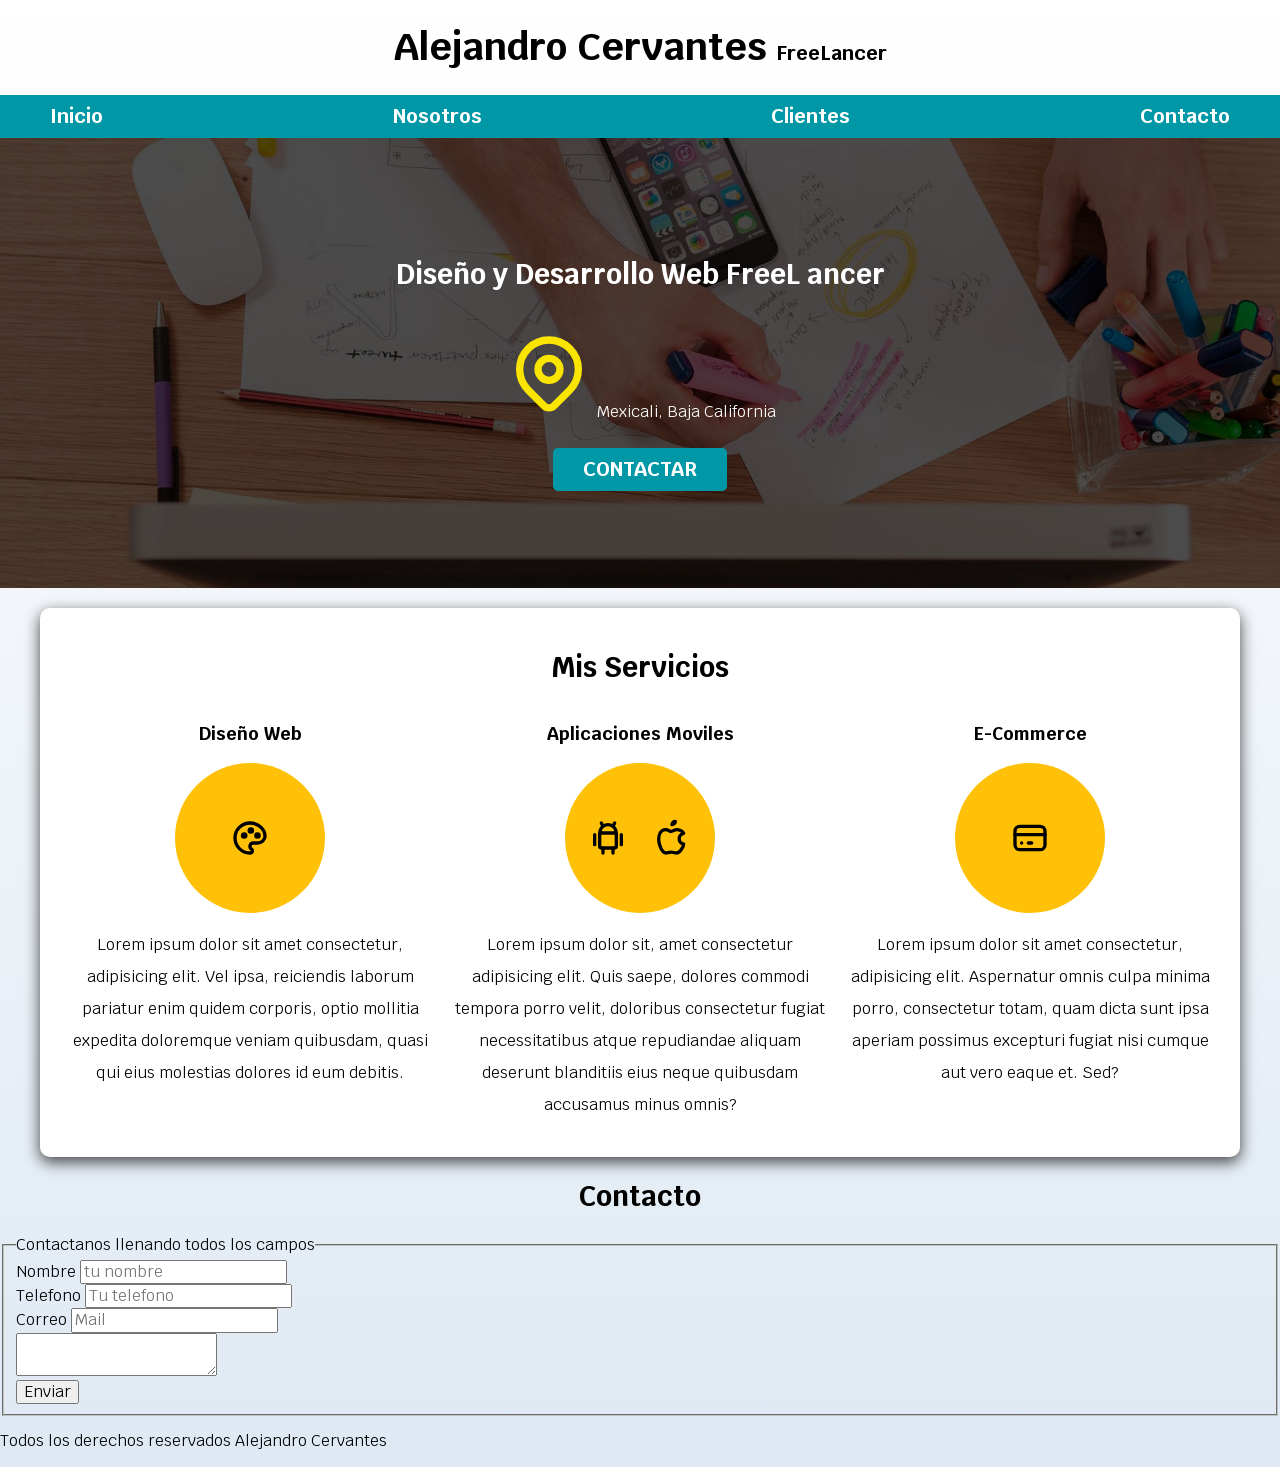
==== commit c64f45f2: "terminacion de servicios css" ====
--- a/index.html
+++ b/index.html
@@ -29,32 +29,32 @@
         </nav>
     </div>
 
- 
-        <section class="hero">
-            <div class="contenido-hero">
-                <h2>Diseño y Desarrollo Web <span>FreeL ancer</span></h2>
-                <p>
-                    <svg xmlns="http://www.w3.org/2000/svg" width="88" height="88" viewBox="0 0 24 24" fill="none"
-                        stroke="#fae500" stroke-width="2" stroke-linecap="round" stroke-linejoin="round"
-                        class="icon icon-tabler icons-tabler-outline icon-tabler-map-pin">
-                        <path stroke="none" d="M0 0h24v24H0z" fill="none" />
-                        <path d="M9 11a3 3 0 1 0 6 0a3 3 0 0 0 -6 0" />
-                        <path d="M17.657 16.657l-4.243 4.243a2 2 0 0 1 -2.827 0l-4.244 -4.243a8 8 0 1 1 11.314 0" />
-                    </svg>
-                    Mexicali, Baja California
-                </p>
 
-                <a class="boton" href="#">Contactar</a>
-            </div>
-        </section>
+    <section class="hero">
+        <div class="contenido-hero">
+            <h2>Diseño y Desarrollo Web <span>FreeL ancer</span></h2>
+            <p>
+                <svg xmlns="http://www.w3.org/2000/svg" width="88" height="88" viewBox="0 0 24 24" fill="none"
+                    stroke="#fae500" stroke-width="2" stroke-linecap="round" stroke-linejoin="round"
+                    class="icon icon-tabler icons-tabler-outline icon-tabler-map-pin">
+                    <path stroke="none" d="M0 0h24v24H0z" fill="none" />
+                    <path d="M9 11a3 3 0 1 0 6 0a3 3 0 0 0 -6 0" />
+                    <path d="M17.657 16.657l-4.243 4.243a2 2 0 0 1 -2.827 0l-4.244 -4.243a8 8 0 1 1 11.314 0" />
+                </svg>
+                Mexicali, Baja California
+            </p>
 
-        <main class="contenedor sombra">
-            <h2>Mis Servicios</h2>
-            <div class="servicios">
-                <section>
-                    <h3>Diseño Web</h3>
+            <a class="boton" href="#">Contactar</a>
+        </div>
+    </section>
 
-                    <svg xmlns="http://www.w3.org/2000/svg" width="24" height="24" viewBox="0 0 24 24" fill="none"
+    <main class="contenedor sombra">
+        <h2>Mis Servicios</h2>
+        <div class="servicios">
+            <section class="servicio">
+                <h3>Diseño Web</h3>
+                <div class="iconos">
+                    <svg xmlns="http://www.w3.org/2000/svg" width="40" height="40" viewBox="0 0 24 24" fill="none"
                         stroke="currentColor" stroke-width="2" stroke-linecap="round" stroke-linejoin="round"
                         class="icon icon-tabler icons-tabler-outline icon-tabler-palette">
                         <path stroke="none" d="M0 0h24v24H0z" fill="none" />
@@ -64,18 +64,16 @@
                         <path d="M11.5 7.5a1 1 0 1 0 2 0a1 1 0 1 0 -2 0" />
                         <path d="M15.5 10.5a1 1 0 1 0 2 0a1 1 0 1 0 -2 0" />
                     </svg>
+                </div>
+                <p>Lorem ipsum dolor sit amet consectetur, adipisicing elit. Vel ipsa, reiciendis laborum pariatur
+                    enim quidem corporis, optio mollitia expedita doloremque veniam quibusdam, quasi qui eius molestias
+                    dolores id eum debitis.</p>
+            </section>
 
-                    <p>Lorem ipsum dolor sit amet consectetur, adipisicing elit. Vel ipsa, reiciendis laborum pariatur
-                        enim
-                        quidem corporis, optio mollitia expedita doloremque veniam quibusdam, quasi qui eius molestias
-                        dolores
-                        id eum debitis.</p>
-                </section>
-
-                <section>
-                    <h3>Aplicaciones Moviles </h3>
-
-                    <svg xmlns="http://www.w3.org/2000/svg" width="24" height="24" viewBox="0 0 24 24" fill="none"
+            <section class="servicio">
+                <h3>Aplicaciones Moviles </h3>
+                <div class="iconos">
+                    <svg xmlns="http://www.w3.org/2000/svg" width="40" height="40" viewBox="0 0 24 24" fill="none"
                         stroke="currentColor" stroke-width="2" stroke-linecap="round" stroke-linejoin="round"
                         class="icon icon-tabler icons-tabler-outline icon-tabler-brand-android">
                         <path stroke="none" d="M0 0h24v24H0z" fill="none" />
@@ -88,7 +86,7 @@
                         <path d="M15 18l0 3" />
                     </svg>
 
-                    <svg xmlns="http://www.w3.org/2000/svg" width="24" height="24" viewBox="0 0 24 24" fill="none"
+                    <svg xmlns="http://www.w3.org/2000/svg" width="40" height="40" viewBox="0 0 24 24" fill="none"
                         stroke="currentColor" stroke-width="2" stroke-linecap="round" stroke-linejoin="round"
                         class="icon icon-tabler icons-tabler-outline icon-tabler-brand-apple">
                         <path stroke="none" d="M0 0h24v24H0z" fill="none" />
@@ -96,18 +94,18 @@
                             d="M8.286 7.008c-3.216 0 -4.286 3.23 -4.286 5.92c0 3.229 2.143 8.072 4.286 8.072c1.165 -.05 1.799 -.538 3.214 -.538c1.406 0 1.607 .538 3.214 .538s4.286 -3.229 4.286 -5.381c-.03 -.011 -2.649 -.434 -2.679 -3.23c-.02 -2.335 2.589 -3.179 2.679 -3.228c-1.096 -1.606 -3.162 -2.113 -3.75 -2.153c-1.535 -.12 -3.032 1.077 -3.75 1.077c-.729 0 -2.036 -1.077 -3.214 -1.077" />
                         <path d="M12 4a2 2 0 0 0 2 -2a2 2 0 0 0 -2 2" />
                     </svg>
+                </div>
+                <p>Lorem ipsum dolor sit, amet consectetur adipisicing elit. Quis saepe, dolores commodi tempora
+                    porro
+                    velit, doloribus consectetur fugiat necessitatibus atque repudiandae aliquam deserunt blanditiis
+                    eius
+                    neque quibusdam accusamus minus omnis?</p>
+            </section>
 
-                    <p>Lorem ipsum dolor sit, amet consectetur adipisicing elit. Quis saepe, dolores commodi tempora
-                        porro
-                        velit, doloribus consectetur fugiat necessitatibus atque repudiandae aliquam deserunt blanditiis
-                        eius
-                        neque quibusdam accusamus minus omnis?</p>
-                </section>
-
-                <section>
-                    <h3>E-Commerce</h3>
-
-                    <svg xmlns="http://www.w3.org/2000/svg" width="24" height="24" viewBox="0 0 24 24" fill="none"
+            <section class="servicio">
+                <h3>E-Commerce</h3>
+                <div class="iconos">
+                    <svg xmlns="http://www.w3.org/2000/svg" width="40" height="40" viewBox="0 0 24 24" fill="none"
                         stroke="currentColor" stroke-width="2" stroke-linecap="round" stroke-linejoin="round"
                         class="icon icon-tabler icons-tabler-outline icon-tabler-credit-card">
                         <path stroke="none" d="M0 0h24v24H0z" fill="none" />
@@ -116,50 +114,50 @@
                         <path d="M7 15l.01 0" />
                         <path d="M11 15l2 0" />
                     </svg>
+                </div>
+                <p>Lorem ipsum dolor sit amet consectetur, adipisicing elit. Aspernatur omnis culpa minima porro,
+                    consectetur totam, quam dicta sunt ipsa aperiam possimus excepturi fugiat nisi cumque aut vero
+                    eaque et.
+                    Sed?</p>
+            </section>
+        </div> <!--cierre de div servicios-->
+    </main>
+    <section>
+        <h2>Contacto</h2>
+        <form action="">
+            <fieldset>
+                <legend>Contactanos llenando todos los campos</legend>
 
-                    <p>Lorem ipsum dolor sit amet consectetur, adipisicing elit. Aspernatur omnis culpa minima porro,
-                        consectetur totam, quam dicta sunt ipsa aperiam possimus excepturi fugiat nisi cumque aut vero
-                        eaque et.
-                        Sed?</p>
-                </section>
-            </div> <!--cierre de div servicios-->
-        </main>
-        <section>
-            <h2>Contacto</h2>
-            <form action="">
-                <fieldset>
-                    <legend>Contactanos llenando todos los campos</legend>
+                <div>
+                    <label for="">Nombre</label>
+                    <input type="text" placeholder="tu nombre">
+                </div>
 
-                    <div>
-                        <label for="">Nombre</label>
-                        <input type="text" placeholder="tu nombre">
-                    </div>
+                <div>
+                    <label for="">Telefono</label>
+                    <input type="tel" placeholder="Tu telefono">
+                </div>
 
-                    <div>
-                        <label for="">Telefono</label>
-                        <input type="tel" placeholder="Tu telefono">
-                    </div>
+                <div>
+                    <label for="">Correo</label>
+                    <input type="email" placeholder="Mail">
+                </div>
 
-                    <div>
-                        <label for="">Correo</label>
-                        <input type="email" placeholder="Mail">
-                    </div>
+                <div>
+                    <label for="Mensaje"></label>
+                    <textarea name="" id=""></textarea>
+                </div>
 
-                    <div>
-                        <label for="Mensaje"></label>
-                        <textarea name="" id=""></textarea>
-                    </div>
+                <div>
+                    <input type="submit" value="Enviar">
+                </div>
+            </fieldset>
+        </form>
+    </section>
 
-                    <div>
-                        <input type="submit" value="Enviar">
-                    </div>
-                </fieldset>
-            </form>
-        </section>
-
-        <footer>
-            <p>Todos los derechos reservados Alejandro Cervantes</p>
-        </footer>
+    <footer>
+        <p>Todos los derechos reservados Alejandro Cervantes</p>
+    </footer>
 
 </body>
 
--- a/css/style.css
+++ b/css/style.css
@@ -145,8 +145,32 @@
     .servicios{
     display: grid;
     grid-template-columns: repeat(3,1fr);
+    column-gap: 1rem;
+    }
 }
+.servicio{
+    display: flex;
+    flex-direction: column;
+    align-items: center;
 }
+.serivicio h3{
+    color: var(--secundario);
+    font-weight: normal;
+}
+.servicio p{
+    line-height: 2;
+    text-align: center;
+}
+.servicio .iconos{
+    height: 15rem;
+    width: 15rem;
+    background-color: var(--primario);
+    border-radius: 50%;
+    display: flex;
+    justify-content: space-evenly;
+    align-items: center;
+}
+
 
 /*
 
--- a/css/style.css
+++ b/css/style.css
@@ -145,8 +145,32 @@
     .servicios{
     display: grid;
     grid-template-columns: repeat(3,1fr);
+    column-gap: 1rem;
+    }
 }
+.servicio{
+    display: flex;
+    flex-direction: column;
+    align-items: center;
 }
+.serivicio h3{
+    color: var(--secundario);
+    font-weight: normal;
+}
+.servicio p{
+    line-height: 2;
+    text-align: center;
+}
+.servicio .iconos{
+    height: 15rem;
+    width: 15rem;
+    background-color: var(--primario);
+    border-radius: 50%;
+    display: flex;
+    justify-content: space-evenly;
+    align-items: center;
+}
+
 
 /*
 
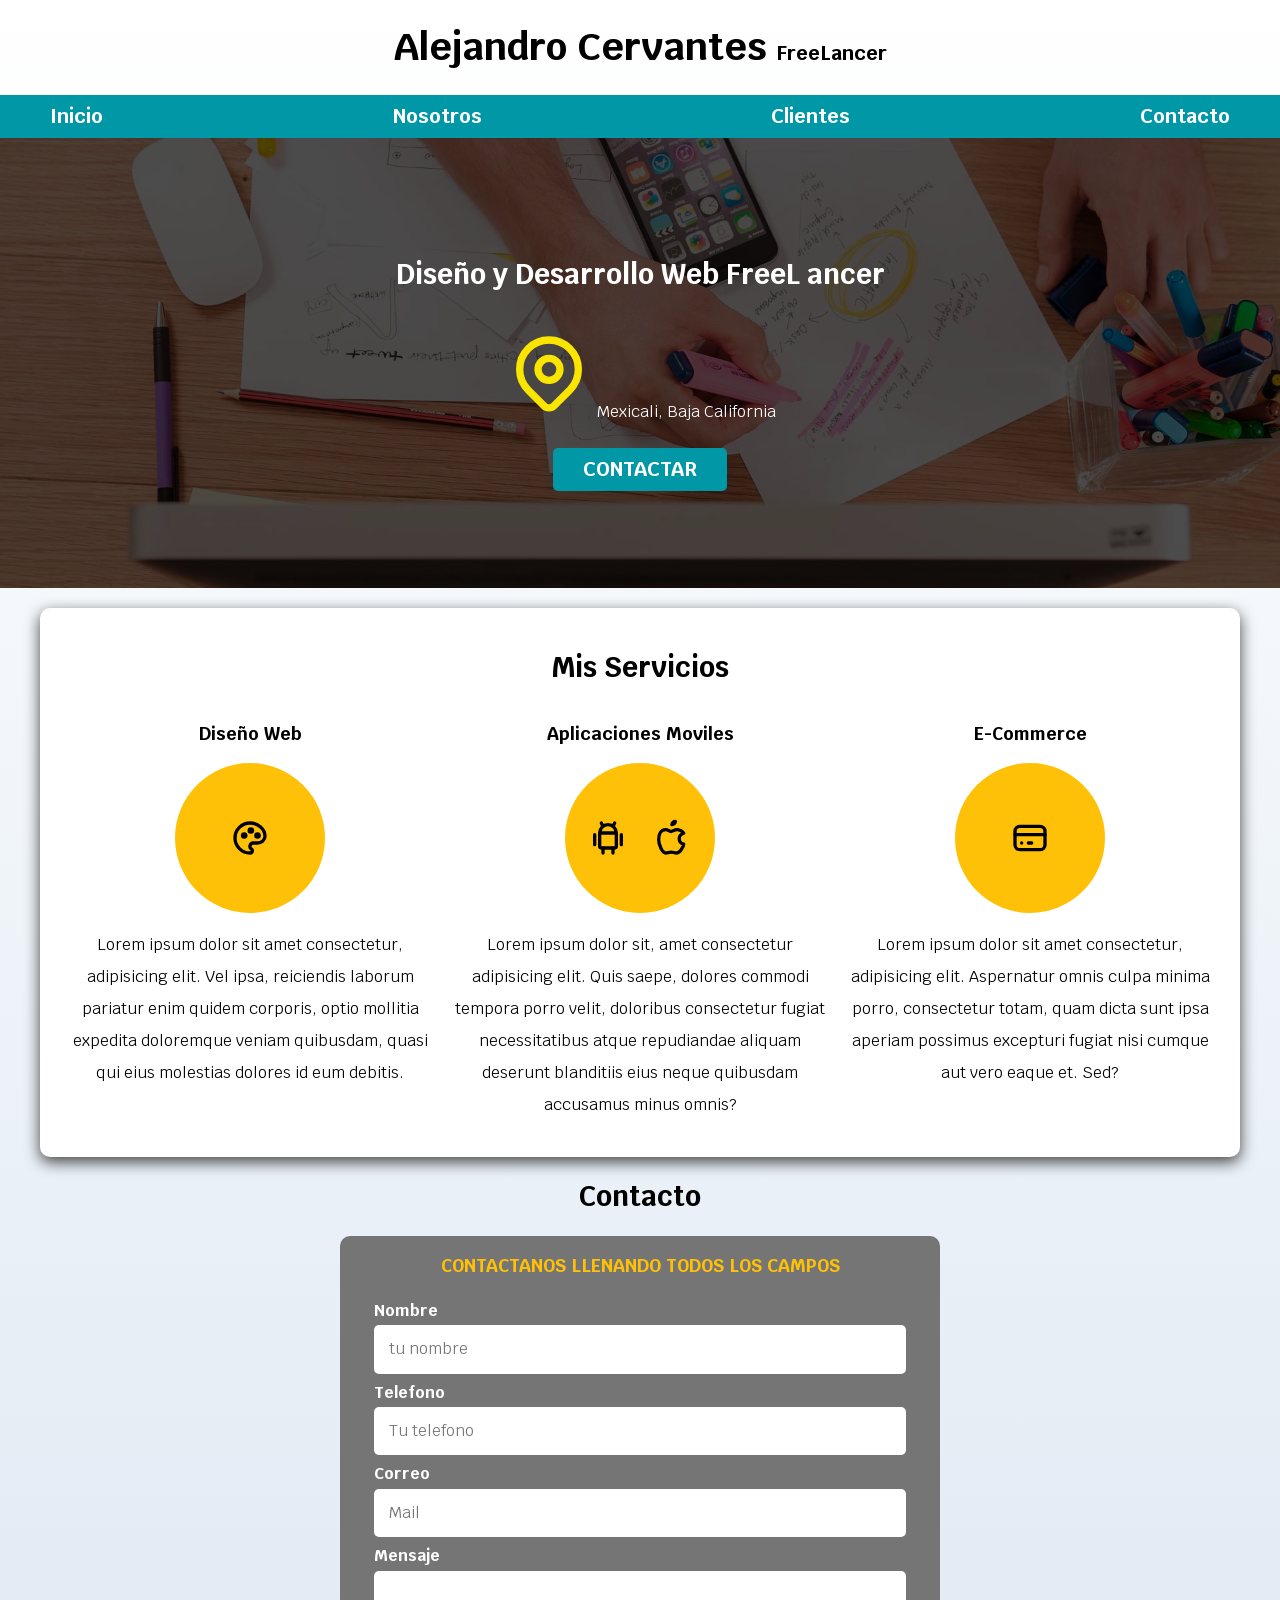
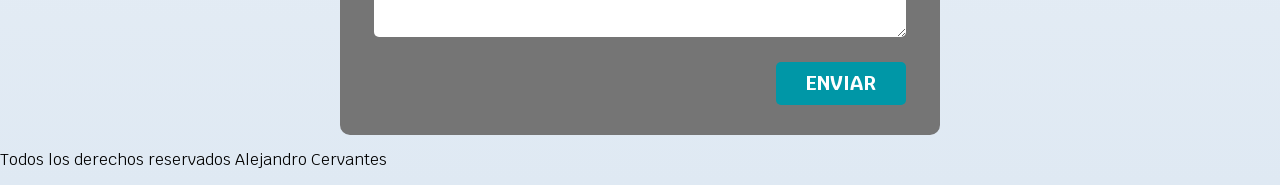
==== commit ceee2bd0: "css formulario part1" ====
--- a/index.html
+++ b/index.html
@@ -124,32 +124,32 @@
     </main>
     <section>
         <h2>Contacto</h2>
-        <form action="">
+        <form action="" class="formulario">
             <fieldset>
                 <legend>Contactanos llenando todos los campos</legend>
+                <div class="contenedor-campos">
+                    <div class="campo">
+                        <label for="">Nombre</label>
+                        <input class="input-text" type="text" placeholder="tu nombre">
+                    </div>
 
-                <div>
-                    <label for="">Nombre</label>
-                    <input type="text" placeholder="tu nombre">
+                    <div class="campo">
+                        <label for="">Telefono</label>
+                        <input  class="input-text" type="tel" placeholder="Tu telefono">
+                    </div>
+
+                    <div class="campo">
+                        <label for="">Correo</label>
+                        <input class="input-text" type="email" placeholder="Mail">
+                    </div>
+
+                    <div class="campo">
+                        <label for="Mensaje">Mensaje</label>
+                        <textarea  class="input-text" name="" id=""></textarea>
+                    </div>
                 </div>
-
-                <div>
-                    <label for="">Telefono</label>
-                    <input type="tel" placeholder="Tu telefono">
-                </div>
-
-                <div>
-                    <label for="">Correo</label>
-                    <input type="email" placeholder="Mail">
-                </div>
-
-                <div>
-                    <label for="Mensaje"></label>
-                    <textarea name="" id=""></textarea>
-                </div>
-
-                <div>
-                    <input type="submit" value="Enviar">
+                 <div class="   alinear-derecha flex">
+                        <input   class="boton w-100" type="submit" value="Enviar">
                 </div>
             </fieldset>
         </form>
--- a/css/style.css
+++ b/css/style.css
@@ -48,11 +48,15 @@
     font-weight: bold;
     width: 90%;   
     text-align: center;
+    border: none;
 }
 @media (min-width: 768px) {
     .boton{
         width: auto;
     }
+}
+.boton:hover{
+    cursor: pointer;
 }
 
 /*tipografia*/
@@ -72,6 +76,22 @@
 .titulo span{
     font-size: 2rem;
 }
+/*utilidades*/
+.w-100{
+    width: 100%;
+}
+@media (min-width: 768px) {
+    .w-100{
+        width: auto;
+    }
+}
+.flex{
+    display: flex;
+}
+.alinear-derecha{
+    justify-content: flex-end;
+}
+
 /*nav principal*/
 .nav-bg{
     background-color: var(--secundario);
@@ -171,6 +191,48 @@
     align-items: center;
 }
 
+/*contacto*/
+.formulario{
+    background-color: var(--gris);
+    width: min(60rem ,100%); /*utilizar el valor mas pequeno*/
+    margin: 0 auto;
+    padding: 2rem;
+    border-radius: 1rem;
+
+}
+.formulario fieldset{
+    border: none;
+}
+.formulario legend{
+    text-align: center;
+    font-size: 1.8rem;
+    text-transform: uppercase;
+    font-weight: 700;
+    margin-bottom: 2rem;
+    color: var(--primario);
+
+}
+
+/*campos*/
+.contenedor-campos{
+
+}
+.campo{
+    margin-bottom: 1rem;
+}
+.campo label{
+    color: var(--blanco);
+    font-weight: bold;
+    margin-bottom: .5rem;
+    display: block;
+}
+.input-text{
+    width: 100%;
+    border: none;
+    padding: 1.5rem;
+    border-radius: .5rem;
+
+}
 
 /*
 
--- a/css/style.css
+++ b/css/style.css
@@ -48,11 +48,15 @@
     font-weight: bold;
     width: 90%;   
     text-align: center;
+    border: none;
 }
 @media (min-width: 768px) {
     .boton{
         width: auto;
     }
+}
+.boton:hover{
+    cursor: pointer;
 }
 
 /*tipografia*/
@@ -72,6 +76,22 @@
 .titulo span{
     font-size: 2rem;
 }
+/*utilidades*/
+.w-100{
+    width: 100%;
+}
+@media (min-width: 768px) {
+    .w-100{
+        width: auto;
+    }
+}
+.flex{
+    display: flex;
+}
+.alinear-derecha{
+    justify-content: flex-end;
+}
+
 /*nav principal*/
 .nav-bg{
     background-color: var(--secundario);
@@ -171,6 +191,48 @@
     align-items: center;
 }
 
+/*contacto*/
+.formulario{
+    background-color: var(--gris);
+    width: min(60rem ,100%); /*utilizar el valor mas pequeno*/
+    margin: 0 auto;
+    padding: 2rem;
+    border-radius: 1rem;
+
+}
+.formulario fieldset{
+    border: none;
+}
+.formulario legend{
+    text-align: center;
+    font-size: 1.8rem;
+    text-transform: uppercase;
+    font-weight: 700;
+    margin-bottom: 2rem;
+    color: var(--primario);
+
+}
+
+/*campos*/
+.contenedor-campos{
+
+}
+.campo{
+    margin-bottom: 1rem;
+}
+.campo label{
+    color: var(--blanco);
+    font-weight: bold;
+    margin-bottom: .5rem;
+    display: block;
+}
+.input-text{
+    width: 100%;
+    border: none;
+    padding: 1.5rem;
+    border-radius: .5rem;
+
+}
 
 /*
 
